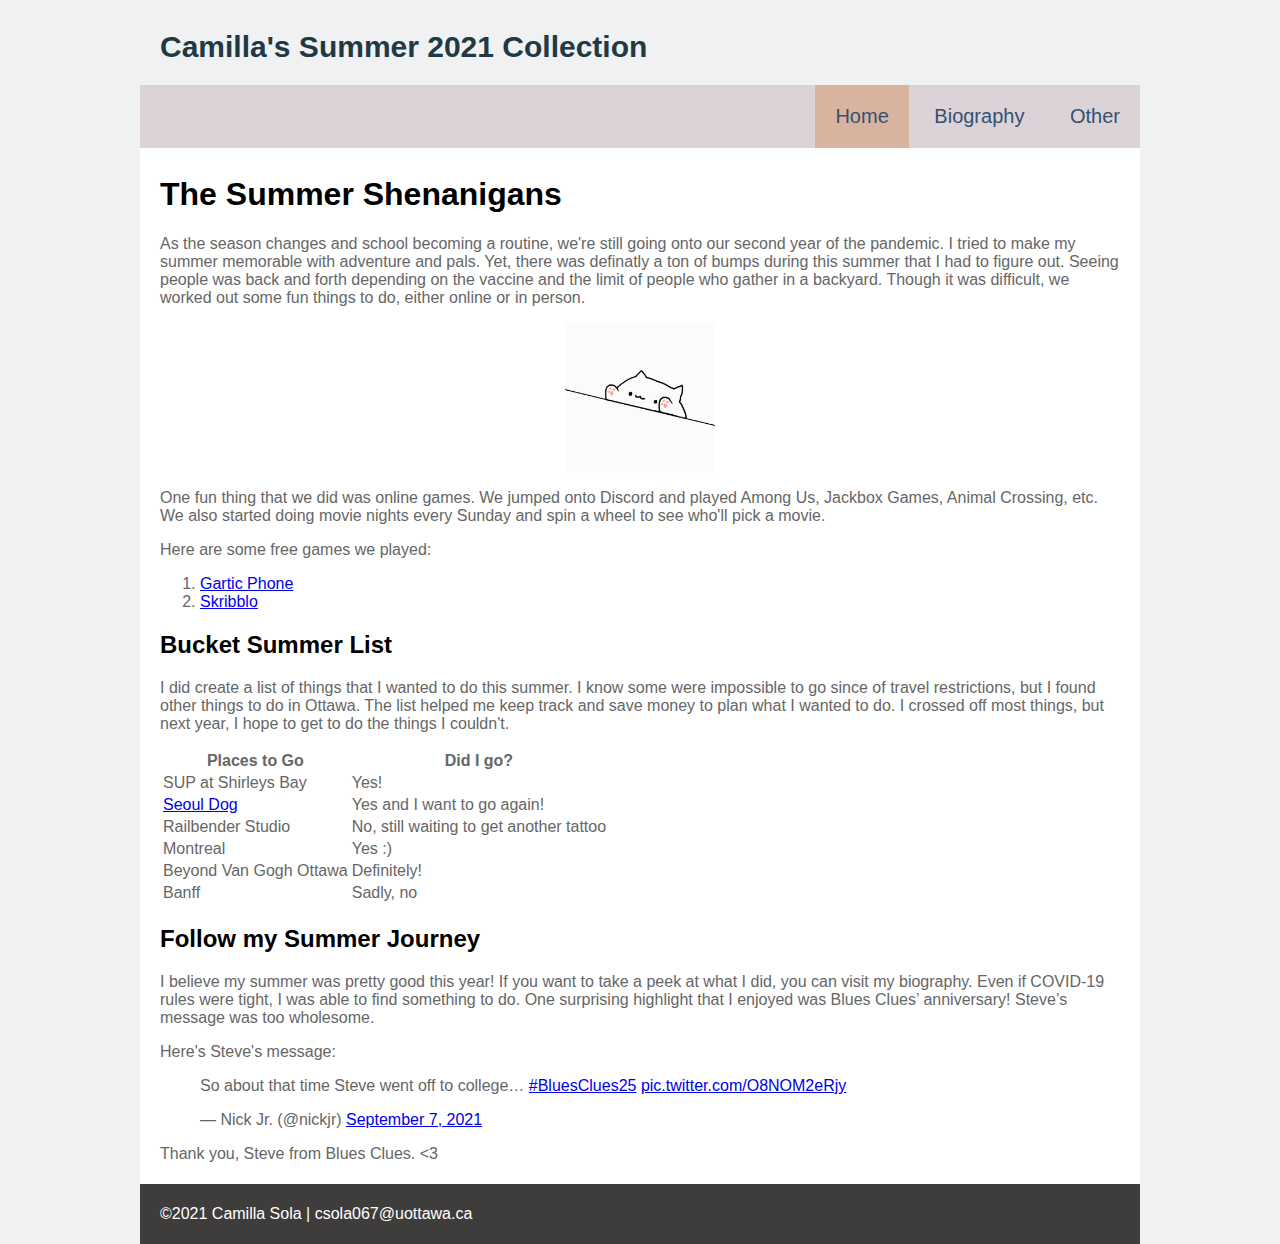
==== index.html @ 4002c3fe "Change #1" ====
<!DOCTYPE html>
<html>
  <head>
    <meta charset="utf-8" />
    <!-- Below are the links to the CSS sheet which helps style this page and the Google Fonts style sheet for the Roboto font. -->
    <link rel="stylesheet" type="text/css" href="CamillaSola.css">
      <link href="https://fonts.googleapis.com/css?family=Roboto" rel="stylesheet">
        <title>Meaningful Title or Logo Goes Here</title>
      </head>
      <body>
        <!-- Logo and menu start here. -->
        <div class="top-bar">
          <div class="logo">
            <p>Camilla's Summer 2021 Collection</p>
          </div>
          <nav class="top-menu">
            <ul>
              <li>
                <a class="current-page-link" href="index.html">Home</a>
              </li>
              <li>
                <a href="biography.html">Biography</a>
              </li>
              <li>
                <a href="funthings.html">Other</a>
              </li>
            </ul>
          </nav>
        </div>
        <!-- The actual page content starts here. -->
        <div class="page-content">
          <div class="main-section">
            <h1>The Summer Shenanigans</h1>
            <p>As the season changes and school becoming a routine, we're still going onto our second year of the pandemic. I tried to make my summer memorable with adventure and pals. Yet, there was definatly a ton of bumps during this summer that I had to figure out. Seeing people was back and forth depending on the vaccine and the limit of people who gather in a backyard. Though it was difficult, we worked out some fun things to do, either online or in person. </p>
            <img src="Previewfile_1520828134.gif" alt="Clapping Kitty" style="width:150px;height:150px;">
            <p>One fun thing that we did was online games. We jumped onto Discord and played Among Us, Jackbox Games, Animal Crossing, etc. We also started doing movie nights every Sunday and spin a wheel to see who'll pick a movie. </p>
            <p>Here are some free games we played:</p>
            <ol>
              <li>
                <a href="https://garticphone.com/">Gartic Phone</a>
              </li>
              <li>
                <a href="https://skribbl.io/">Skribblo</a>
              </li>
            </ol>
            <h2>Bucket Summer List</h2>
            <p>I did create a list of things that I wanted to do this summer. I know some were impossible to go since of travel restrictions, but I found other things to do in Ottawa. The list helped me keep track and save money to plan what I wanted to do. I crossed off most things, but next year, I hope to get to do the things I couldn't.</p>
            <table>
                <thead>
                  <tr>
                    <th>Places to Go</th>
                    <th>Did I go?</th>
                  </tr>
                </thead>
                <tbody>
                  <tr>
                    <td>SUP at Shirleys Bay</td>
                    <td>Yes!</td>
                  </tr>
                  <tr>
                    <td><a href="https://seouldogott.square.site/">Seoul Dog</td>
                    <td>Yes and I want to go again!</td>
                  </tr>
                  <tr>
                    <td>Railbender Studio</td>
                    <td>No, still waiting to get another tattoo</td>
                  </tr>
                  <tr>
                    <td>Montreal</td>
                    <td>Yes :)</td>
                  </tr>
                  <tr>
                    <td>Beyond Van Gogh Ottawa</td>
                    <td>Definitely!</td>
                  </tr>
                  <tr>
                    <td>Banff</td>
                    <td>Sadly, no</td>
                  </tr>
                </tbody>
              </table>
              <h2>Follow my Summer Journey</h2>
              <p>I believe my summer was pretty good this year! If you want to take a peek at what I did, you can visit my biography. Even if COVID-19 rules were tight, I was able to find something to do. One surprising highlight that I enjoyed was Blues Clues’ anniversary! Steve’s message was too wholesome. </p>
              <p>Here's Steve's message:</p>
              <blockquote class="twitter-tweet"><p lang="en" dir="ltr">So about that time Steve went off to college… <a href="https://twitter.com/hashtag/BluesClues25?src=hash&amp;ref_src=twsrc%5Etfw">#BluesClues25</a> <a href="https://t.co/O8NOM2eRjy">pic.twitter.com/O8NOM2eRjy</a></p>&mdash; Nick Jr. (@nickjr) <a href="https://twitter.com/nickjr/status/1435332689532440579?ref_src=twsrc%5Etfw">September 7, 2021</a></blockquote> <script async src="https://platform.twitter.com/widgets.js" charset="utf-8"></script>
              <p>Thank you, Steve from Blues Clues. <3</p>
            </div>
          </div>
          <!--The footer starts here.-->
          <div class="footer">
            <div class="footer-content">
              <p>©2021 Camilla Sola | 
                <a href="mailto:csola067@uottawa.ca">csola067@uottawa.ca</a>
              </p>
            </div>
          </div>
        </body>
      </html>
---- CamillaSola.css ----
html, body {
    margin: 0;
    padding: 0px 0px 0px 0px;
    font-family: Helvetica, sans-serif;
    color: #666666;
}

body {
    background-color: #eff1f3;
}

.top-bar {
    max-width: 1000px;
    position: relative;
    margin-left: auto;
    margin-right: auto;
}

.logo {
   font-size: 30px;
   position: absolute;
   padding: 0px 0px 0px 20px;
   z-index: 3;
   color: #223843;
   font-weight: bold;
}

.top-menu {
   background-color: #dbd3d8;
   position: absolute;
   top: 85px;
   z-index: 2;
   width: 100%;
}

.top-menu ul {
    list-style-type: none;
    font-size: 20px; 
    float: right;
    margin-left: 50px;
}

.top-menu li {
    display: inline-block;
}

.top-menu li a:link, .top-menu li a:visited {
    color: #355070;
    text-decoration: none;
    padding: 20px 20px 20.5px 20px;
}

.top-menu li a:hover {
    background-color: #d77a61;
}

.current-page-link {
    background-color: #d8b4a0;
}

.page-content {
    position: relative;
    top: 145px;
    max-width: 1000px;
    margin-left: auto;
    margin-right: auto;
    background-color: white;
    z-index: 1;
}

.main-section {
    padding: 10px 20px 10px 20px;
}

.main-section h1, .main-section h2 {
    color: black;
}

.main-section figure, .main-section img {
    display: block;
    margin: auto;
    width: 800px;
}

.footer {
    position: relative;
    top: 140px;
    z-index: 3;
    max-width: 1000px;
    margin-left: auto;
    margin-right: auto;
    background-color:#3f3c3c;
}

.footer-content {
    padding: 5px 5px 5px 20px;
    color: white;
}

.footer-content a:link {
    color: white;
    text-decoration: none;
}
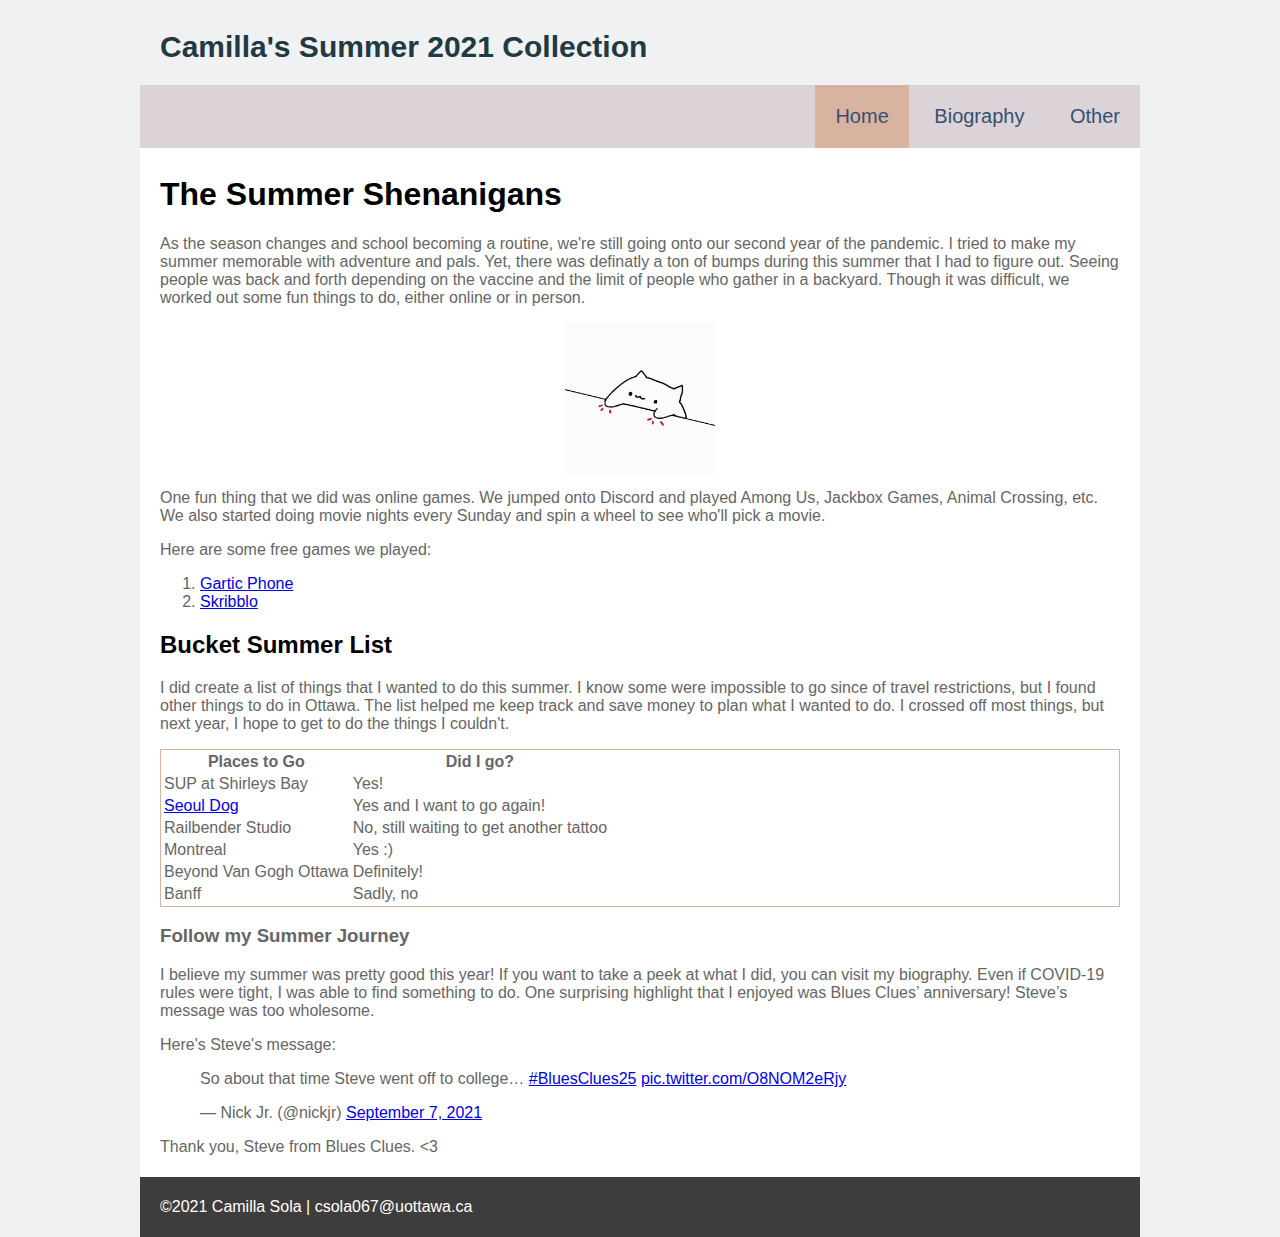
==== commit 38c10371: "Editing Version #2" ====
--- a/index.html
+++ b/index.html
@@ -5,7 +5,7 @@
     <!-- Below are the links to the CSS sheet which helps style this page and the Google Fonts style sheet for the Roboto font. -->
     <link rel="stylesheet" type="text/css" href="CamillaSola.css">
       <link href="https://fonts.googleapis.com/css?family=Roboto" rel="stylesheet">
-        <title>Meaningful Title or Logo Goes Here</title>
+        <title>Camilla's Summer Vibe</title>
       </head>
       <body>
         <!-- Logo and menu start here. -->
@@ -37,14 +37,15 @@
             <p>Here are some free games we played:</p>
             <ol>
               <li>
-                <a href="https://garticphone.com/">Gartic Phone</a>
+                <a href="https://garticphone.com/" target="_blank">Gartic Phone</a>
               </li>
               <li>
-                <a href="https://skribbl.io/">Skribblo</a>
+                <a href="https://skribbl.io/" target="_blank">Skribblo</a>
               </li>
             </ol>
             <h2>Bucket Summer List</h2>
             <p>I did create a list of things that I wanted to do this summer. I know some were impossible to go since of travel restrictions, but I found other things to do in Ottawa. The list helped me keep track and save money to plan what I wanted to do. I crossed off most things, but next year, I hope to get to do the things I couldn't.</p>
+            <div class="table-content">
             <table>
                 <thead>
                   <tr>
@@ -58,7 +59,7 @@
                     <td>Yes!</td>
                   </tr>
                   <tr>
-                    <td><a href="https://seouldogott.square.site/">Seoul Dog</td>
+                    <td><a href="https://seouldogott.square.site/" target="_blank">Seoul Dog</td>
                     <td>Yes and I want to go again!</td>
                   </tr>
                   <tr>
@@ -79,7 +80,8 @@
                   </tr>
                 </tbody>
               </table>
-              <h2>Follow my Summer Journey</h2>
+              </div>
+              <h3>Follow my Summer Journey</h3>
               <p>I believe my summer was pretty good this year! If you want to take a peek at what I did, you can visit my biography. Even if COVID-19 rules were tight, I was able to find something to do. One surprising highlight that I enjoyed was Blues Clues’ anniversary! Steve’s message was too wholesome. </p>
               <p>Here's Steve's message:</p>
               <blockquote class="twitter-tweet"><p lang="en" dir="ltr">So about that time Steve went off to college… <a href="https://twitter.com/hashtag/BluesClues25?src=hash&amp;ref_src=twsrc%5Etfw">#BluesClues25</a> <a href="https://t.co/O8NOM2eRjy">pic.twitter.com/O8NOM2eRjy</a></p>&mdash; Nick Jr. (@nickjr) <a href="https://twitter.com/nickjr/status/1435332689532440579?ref_src=twsrc%5Etfw">September 7, 2021</a></blockquote> <script async src="https://platform.twitter.com/widgets.js" charset="utf-8"></script>
--- a/CamillaSola.css
+++ b/CamillaSola.css
@@ -82,6 +82,10 @@
     width: 800px;
 }
 
+.table-content{
+    border: 1px solid #d8b4a0;
+}
+
 .footer {
     position: relative;
     top: 140px;
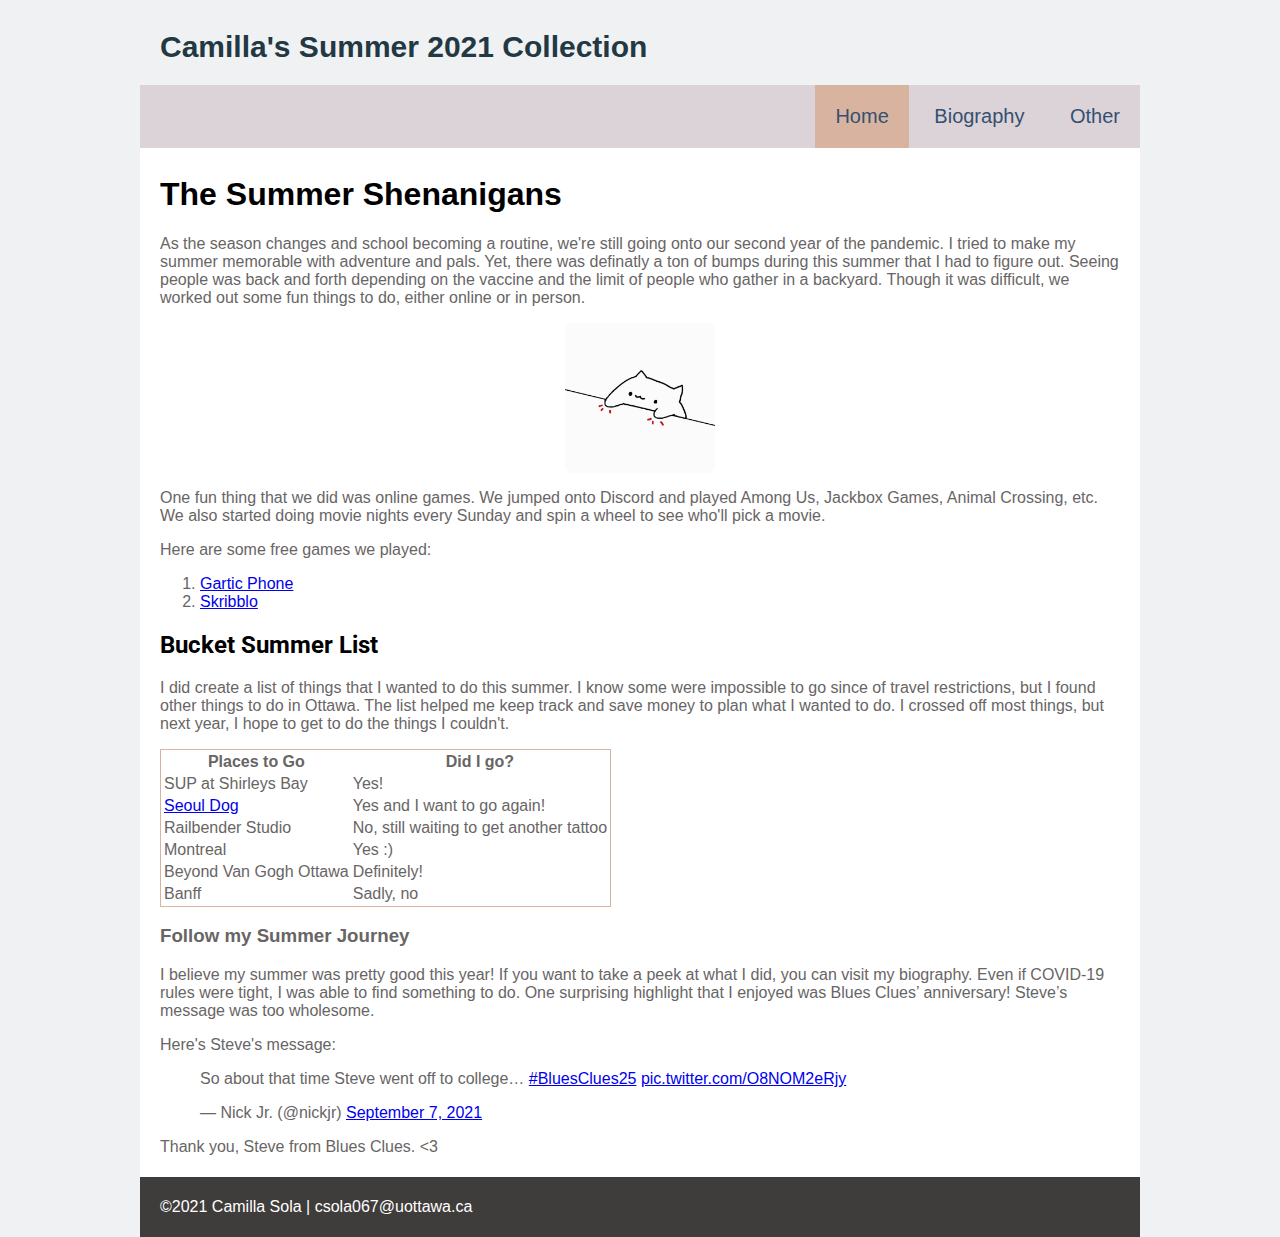
==== commit 06dfa288: "Edited v. #3" ====
--- a/index.html
+++ b/index.html
@@ -45,8 +45,7 @@
             </ol>
             <h2>Bucket Summer List</h2>
             <p>I did create a list of things that I wanted to do this summer. I know some were impossible to go since of travel restrictions, but I found other things to do in Ottawa. The list helped me keep track and save money to plan what I wanted to do. I crossed off most things, but next year, I hope to get to do the things I couldn't.</p>
-            <div class="table-content">
-            <table>
+            <table class="table-content">
                 <thead>
                   <tr>
                     <th>Places to Go</th>
@@ -80,7 +79,6 @@
                   </tr>
                 </tbody>
               </table>
-              </div>
               <h3>Follow my Summer Journey</h3>
               <p>I believe my summer was pretty good this year! If you want to take a peek at what I did, you can visit my biography. Even if COVID-19 rules were tight, I was able to find something to do. One surprising highlight that I enjoyed was Blues Clues’ anniversary! Steve’s message was too wholesome. </p>
               <p>Here's Steve's message:</p>
--- a/CamillaSola.css
+++ b/CamillaSola.css
@@ -2,7 +2,7 @@
     margin: 0;
     padding: 0px 0px 0px 0px;
     font-family: Helvetica, sans-serif;
-    color: #666666;
+    color: #686565;
 }
 
 body {
@@ -19,10 +19,23 @@
 .logo {
    font-size: 30px;
    position: absolute;
+   font-family: 'Trebuchet MS', 'Lucida Sans Unicode', 'Lucida Grande', 'Lucida Sans', Arial, sans-serif;
    padding: 0px 0px 0px 20px;
    z-index: 3;
    color: #223843;
    font-weight: bold;
+}
+
+h1 {
+    font-family: 'Segoe UI', Tahoma, Geneva, Verdana, sans-serif;
+}
+
+h2 {
+    font-family: -apple-system, BlinkMacSystemFont, 'Segoe UI', Roboto, Oxygen, Ubuntu, Cantarell, 'Open Sans', 'Helvetica Neue', sans-serif;
+}
+
+.video {
+    text-align: center;
 }
 
 .top-menu {
@@ -31,6 +44,11 @@
    top: 85px;
    z-index: 2;
    width: 100%;
+}
+
+img {
+    width: 350px;
+    border-radius: 5%;
 }
 
 .top-menu ul {
